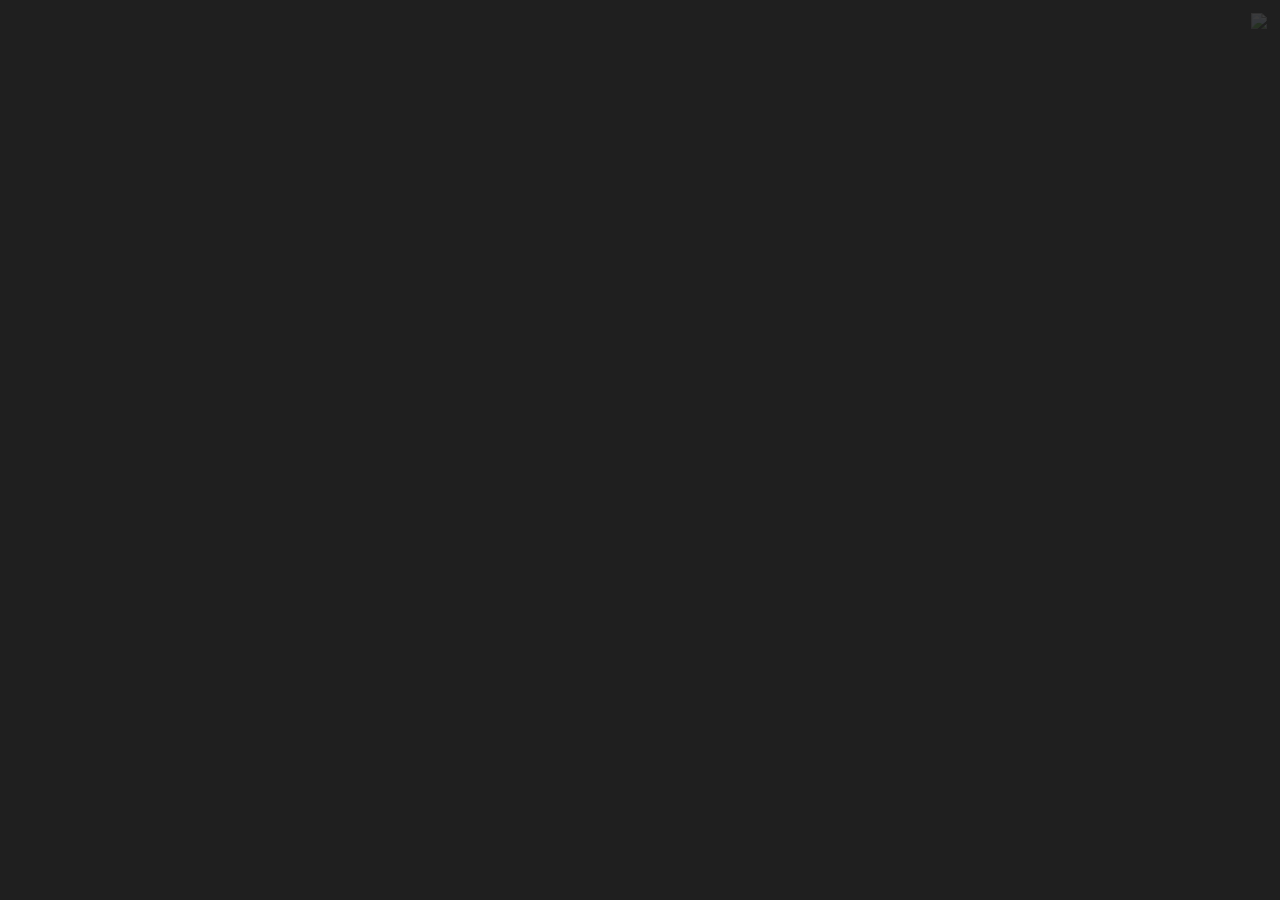
==== index.html @ 965aab94 "prayers wired up" ====
<html language="en">

<head>
  <meta charset="UTF-8">
  <meta name="description" content="The Indulgent Muse of Shifting Liraries">

  <title>The Harvest Games</title>
  <link rel="stylesheet" href="doll.css">

  <script src="scripts/utils.js"></script>
  <script src="http://eyedolgames.com/data.js"></script>
  <script src="scripts/canvas_utils.js"></script>
  <script src="scripts/card.js"></script>
  <script src="scripts/stored_scenes.js"></script>
  <script src="scripts/decks.js"></script>
  <script src="scripts/game.js"></script>
  <script src="scripts/third-party/please.js"></script>
  <script src="scripts/stored_raw_sets.js"></script>
  <script src="scripts/relic.js"></script>
  <script src="west.js"></script>
  <script src="prayer.js"></script>
  <script src="index.js"></script>



</head>

<body>
  <div id="relic-bar">

  </div>

  <div id="mobileFriendlyConsole">
    This mirrors the javascript console for those who can not access it (such as on Mobile):
  </div>
  <img id="console-shortcut" src="http://lavinraca.eyedolgames.com/TheHarvestWakes/images/truth_icon.png">
  <div id="container">
    <div id="contents">

    </div>
    <div id="library">

    </div>
  </div>
  <div style="display:none;">
    <br><br><Br>

    REAL July TODO:

    <li> game boy color palette for the page</li>
    <li> book case (like last years domain ) filled with card sets (have starting card set array be just 13 copies of
      the
      cats)</li>
    <li> just like last year, put copy of javascript console in upper left for mobile players</li>
    <li> upper right have a counter of how much Candy you have earned (through Victory points)</li>
    <li> NOTE: CHANGE is always adding premade things to books/library, INSPIRE is always adding bullshit procedural
      things
      (that you can edit for extra candy).</li>
    <li> if you click a book you check it out for thirty one minutes (arc number)</li>
    <li>if a book is checked out, instead of seeing the library , you have a page focused on that book (button to return
      it
      early, button to 'read' it (play game), button to spend candy to Change (add premade cards to it that are for the
      cardset but weren't in the starting deck) it, button to spend candy to Inspire it (add bullshit procedural cards
      to
      it
      that you can EDIT (only way to add custom cards))</li>
    <li> library has a button to spend candy (LOTS of candy) to Change or Inspire the library (rules to every game like
      how
      many cards you draw) (change is always deliberate from the Guest, Inspiration is always procedural with an option
      to
      customize)</li>
    <li> at ABSOLUTE random the Harvest suddenly remembers she has a job to do and lets you pray instead (submit things
      to
      HB). (she no longer has a sense of time after last years worshipers replaced it with a love for books) (so instead
      of
      working 20 hours a day with a few breaks she's mostly goofing off with occasional panic work) (you can Change or
      Inspire her to work more or less through the library candy system)</li>

    <li> have her card sets be based on the books sacrificed to her last year, as well as the stories of the corn maze
      blorbos, have at least one cardset BE the maze (and the stats be left, right, up and down values). have cards that
      can
      only be played if there are exactly 3 ups, 5 downs, 2 rights, etc. (upgrade what cards can be, but the base card
      builder does not allow this) (because i will die if i have to make something that complex user friendly).</li>

    July TODO:
    <li>restyle to be harvest colors and with harvest effects, css filters and all</li>
    <li>each card set is a book in the library</li>
    <li>you can check a book out for 31 minutes (days in hallowen) before having to return it</li>
    <li>you get candy based on the victory points you earned</li>
    <li>spend candy to upgrade books (add or remove cards) or upgrade the library (permanently change the rules of how
      all
      games work, like number of cards drawn)</li>
    <li>the point is the harvest wants to help people tell stories but also is slacking off and playing card games</li>
    <li>change, inspiration and being served, libraries (replacing her hidden aspect of time) she is going a bit too
      hard
      on the whole being served thing</li>
    <li>if time isn't real for her anymore, instead of set breaks, maybe what she does is just randomly remember she's
      supposed to be 'working' and let you submit prayers, but mostly just is the card game</li>
    June TODO:

    <li> * card set builder (title, description, possibleCards, startingDeck)</li>
    <li>* winning gets you candy (put in local storage), plus record of what card you won with (can be harder victory
      conditions)</li>
    <li>* shop view (lets you buy cards for candy, resets after a victory, also lets you remove cards for a lot of money
      that exponentially grows till a victory)</li>
    <li>* depending on what victory cards are in your localStorage, shop has different Artifacts for sale that chang
      rules
      and also can buy new cardsets to get new story bits</li>
    <li>* ability to pray to harvest (only during what would previously be lunch breaks and her 15s (she considers the
      card game play, and only works occasionaly now)</li>


    TODO:
    <li>edit card set: (choose deck color stuff, add cards to it, add description, play test game)</li>
    <li>The Harvest parses this as PLAY (its the camellia in her, cardgames are her life) so for an hour at noon and
      midnight and two random 15 minute breaks, she panics and takes prayers. she got so into the card game she forgot
      to
      work.</li>
    <li>prayers given to the harvest are answered via new card decks (created by me)</li>
    <li>rework ui to have desktop and mobile modes (rather than trying to work for both)</li>
    <li>ability to render scene of the card you just played (bg, doll, text)</li>
    <li>JR NOTE: no, no doll to be you, lets cards be more than just bgs (like pic of wibby) ~~don't forget to add a
      little clown doll to be 'you'~~</li>
    <li>after a game reaches Victory or Defeat stat of 1 or more, ability to see all the scenes you created, in order
      (sense they are just cards can export it as a 'deck' that is just for viewing your story, not for playing)</li>
    <li>ability to create a cardset</li>
    <li>(get candy if its victory (used for unlocking new decks))</li>
    <li>if cost stat is "spiral" pick a random stat you already have to actually need (apply glitch css)</li>
    <li>fully procedureal zampanio card set (genereates them on load)</li>
    <li>if result is "spiral" pick a random stat you already have to actually alter (apply glitch css)</li>
    <li>ability to share a cardset (so someone can play the story you created)</li>
    <li>ability for a deck (or should it be game wide) to have associated Artifacts (not just cards) that change the
      rules
      (for example, how many cards you draw, or a multiplier for any cost you pay, or a multipler for any result you
      get,
      or a "if you would set Defeat to a value, insteaad destroy this relic")</li>
    <li>how do artifacts unlock? every time you need to shuffle you get to pick one of three at random? or every three
      shuffles?</li>
    <li>render cornmaze map? special locations give you the ability to choose a card or Artifact or candy (to use to
      unlock different cardsets in the main screen?)</li>
  </div>
</body>

</html>
---- doll.css ----
@font-face {
    font-family: bloodscratch;
    src: url("Fonts/BloodScratchPersonalUse.ttf");
}

@font-face {
    font-family: paincircus;
    src: url("Fonts/pain_circus/Pain\ Circus.ttf");
}

@font-face {
    font-family: GT America;
    src: url("Fonts/GT-America/GT-America-Compressed-Regular-Trial.otf");
}

@font-face {
    font-family: ouija;
    src: url("Fonts/ifc_los_banditos/IFC\ LOS\ BANDITOS.ttf");
}


@font-face {
    font-family: gameboy;
    src: url("http://lavinraca.eyedolgames.com/TheHarvestWakes/Fonts/early-gameboy/Early%20GameBoy.ttf");
}

html {
    scroll-behavior: smooth;
}

body {
    --main-darker-color: #300111;
    --main-dark-color: #450118;
    --main-bg-color: #660022;
    --main-font-color: #c40444;
    --bright-font-color: #ff0055;
    background-color: rgba(31, 31, 31);
    color: var(--main-font-color);
    margin: 0px;
    top: 0px;
    left: 0px;
    overflow: auto;
    font-size: 20px;
    font-weight: 400;
    letter-spacing: 1px;
}

.form-container {
    margin-top: 13px;
}

label {
    width: 333px;
    border-top: 3px dotted white;
    display: inline-block;
    padding: 3px;
    margin-bottom: 13px;
    vertical-align: top;
}

.grid {
    display: flex;
    flex-wrap: wrap;
    gap: 13px;
    margin-top: 13px;
}



.tiny-cards {

    .outer-card {
        width: 161px;
        height: 225px;
        border-radius: 3px;
    }

    .card-header {
        font-size: 8px;
    }

    .summary-text {
        font-size: 8px;
    }

    .result-text {
        font-size: 10px;
    }

    .card-title {
        font-size: 10px;
    }

}

.outer-card {
    width: 322px;
    color: black;
    height: 450px;
    background-color: rgb(237, 210, 135);
    padding: 1%;
    position: relative;
    border-radius: 13px;
    padding-top: 1%;
    padding-bottom: 2%;
    border-bottom: 5px solid rgb(0, 0, 0);
    border-right: 3px solid rgb(0, 0, 0);
}

.card-title {
    background: white;
    width: fit-content;
    padding-right: 2%;
    padding-left: 2%;
    border-radius: 1000px;
    border: 1px solid black;
    position: absolute;
    top: 7%;
    left: 51%;
    transform: translate(-50%, -50%);
    color: black;
    font-size: 15px;
}

.result-text {
    background: white;
    width: fit-content;
    padding-right: 2%;
    padding-left: 2%;
    border-radius: 7px;
    border: 1px solid black;
    position: absolute;
    top: 0%;
    left: 51%;
    transform: translate(-50%, -50%);
    color: black;
}

.inner-card {
    border: 5px outset rgb(0, 0, 0, 0.25);
    border-left: 3px solid rgb(0, 0, 0, 0.25);
    border-top: 1px solid rgb(0, 0, 0, 0.25);
    border-right: 1px solid rgb(0, 0, 0, 0.25);
    background-color: rgb(238, 209, 130);
    overflow: hidden;

    padding: 1%;
    height: 95%;
}

.card-header {
    display: flex;
    font-size: 14px;
    font-weight: bolder;
    justify-content: space-between;
    color: black;
    font-family: Times New Roman;

}


.summary-text {
    position: absolute;
    top: 50%;
    left: 50%;
    transform: translate(-50%, -50%);
    width: fit-content;
}

.summary-text-box {
    height: 49%;
    width: 100%;
    position: relative;
    border-top: none;
    background: black;
    color: white;
    margin-left: auto;
    margin-right: auto;

}

#relic-bar img {
    width: 31px;
}

#relic-bar {
    display: flex;
    flex-direction: column;
    position: fixed;
    right: 13px;
    top: 90px;
    gap: 13px;
}

.stat-area {
    position: absolute;
    margin: 0px;
    left: 0px;
    top: 13px;
    color: black;
}

.stat-bar {
    width: 100px;
    font-family: GT America;
    display: flex;
    justify-content: space-between;
    margin-bottom: 10px;
    border: 3px solid black;
    border: 3px solid black;
    border-left: none;
    border-radius: 100px;
    border-bottom-left-radius: 0px;
    border-top-left-radius: 0px;
}

.card-back {
    width: 113px;
    border: 7px solid white;
    border-radius: 13px;
    filter: brightness(2) contrast(2) saturate(3) hue-rotate(359deg);
}

.draw-pile {
    position: absolute;
    right: 113px;
    bottom: 113px;
    cursor: pointer;
}

.discard-pile {
    position: absolute;
    left: 113px;
    bottom: 113px;
    cursor: pointer;
}

.cards-count-right {
    position: absolute;
    border-radius: 113px;
    background: yellow;
    color: purple;
    width: 42px;
    text-align: center;
    height: 42px;
    line-height: 42px;
    bottom: -13px;
    left: -16px;
    transform: rotate(23deg);
    aspect-ratio: 1;
    clip-path: polygon(100% 50%, 78.98% 57.76%, 93.3% 75%, 71.21% 71.21%, 75% 93.3%, 57.76% 78.98%, 50% 100%, 42.24% 78.98%, 25% 93.3%, 28.79% 71.21%, 6.7% 75%, 21.02% 57.76%, 0% 50%, 21.02% 42.24%, 6.7% 25%, 28.79% 28.79%, 25% 6.7%, 42.24% 21.02%, 50% 0%, 57.76% 21.02%, 75% 6.7%, 71.21% 28.79%, 93.3% 25%, 78.98% 42.24%);
}


.cards-count-left {
    position: absolute;
    border-radius: 113px;
    background: yellow;
    color: purple;
    width: 42px;
    text-align: center;
    height: 42px;
    line-height: 42px;
    bottom: -13px;
    right: -16px;
    transform: rotate(-23deg);
    aspect-ratio: 1;
    clip-path: polygon(100% 50%, 78.98% 57.76%, 93.3% 75%, 71.21% 71.21%, 75% 93.3%, 57.76% 78.98%, 50% 100%, 42.24% 78.98%, 25% 93.3%, 28.79% 71.21%, 6.7% 75%, 21.02% 57.76%, 0% 50%, 21.02% 42.24%, 6.7% 25%, 28.79% 28.79%, 25% 6.7%, 42.24% 21.02%, 50% 0%, 57.76% 21.02%, 75% 6.7%, 71.21% 28.79%, 93.3% 25%, 78.98% 42.24%);
}

.draw-pile:hover {
    transform: scale(1.1);
}

.popup-title-container {
    display: flex;
    justify-content: space-between;
    background-color: #ff5c39;
    color: white;
}

.popup-button {
    margin: 0px;
    padding: 0px;
    height: 50px;
    width: 50px;
    border: none;
    cursor: pointer;
}

::-webkit-scrollbar-thumb {
    background: black;
}

::-webkit-scrollbar {
    width: 15px;
    height: 5px;
}




.popup-button:hover {
    text-decoration: underline;
}


.popup {
    color: #ff5c39;
    background: black;

    font-family: 'Courier New', Courier, monospace;
    margin-left: auto;
    margin-right: auto;
    display: block;
    position: fixed;
    top: 3%;
    left: 1%;
    font-size: 14px;
    background-color: #432a63;
    width: 98%;
    overflow-y: auto;
    border: 3px solid #ff5c39;
    z-index: 4556;
    height: 90%;
    border-top-left-radius: 13px;
    border-top-right-radius: 13px;
}

.popup-title {
    width: 90%;
    text-align: center;
    font-size: 32px;
    line-height: 44px;
    font-weight: bolder;
}

.hand {
    position: absolute;
    width: 90%;
    height: 113px;
    bottom: 52px;
    z-index: 1000;
}

.hand .outer-card {
    cursor: pointer;
}

.hand .outer-card:hover {
    z-index: 1000;
    transform: scale(0.75) !important;
}

.game-area {
    width: 720px;
    margin-left: auto;
    margin-right: auto;
    height: 480px;
    border: 3px solid black;
    background: #c4c4c4;
    position: relative;
}

.game-area .scene-bg {
    width: 100%;
    height: 100%;
    object-fit: contain;
    position: absolute;
    top: 0px;
    left: 0px;
}

.game-area .played-card {
    transform: scale(0.5);
    position: absolute;
    left: 25%;
    top: 0%;
}

.discarding-card {
    animation: move 3s ease-in;
    animation-iteration-count: 1;
}

.destroying-card {
    animation: burn 2s ease-in;
    animation-iteration-count: 1;
}

@keyframes burn {
    0% {
        opacity: 100%;
        filter: contrast(100) grayscale(0.1)
    }

    10% {
        opacity: 90%;
        filter: contrast(200) grayscale(0.3)
    }

    30% {
        opacity: 50%;
        filter: contrast(500) grayscale(0.6)
    }

    100% {
        opacity: 0%;
        filter: contrast(5000) grayscale(1)
    }
}

@keyframes move {
    from {
        opacity: 0.5;
        transform: scale(0.5) translate(0px, 0px);
    }

    to {
        opacity: 0;
        transform: scale(0.0) translate(-4000px, 1000px);
    }
}

video {
    height: 31px;
    position: absolute;
    top: 107px;
    left: 307px;
    z-index: 0;
}

.card-parent {
    display: flex;
    border: 3px double #a1b234;
}

.shop video {
    height: 31px;
    position: absolute;
    top: 107px;
    left: 307px;
    z-index: 0;
}


.shop img {
    width: 400px;
    position: absolute;
    top: -1px;
    left: 118px;
    z-index: 3;
}

.shop .harvest {
    width: 217px;
    z-index: 1;
    left: 217px;
    top: 61px;
}

.card-parent img {
    border-right: 3px double #a1b234;
}

.book-case {
    border: 3px double #a1b234;
    height: fit-content;
    background-color: black;

}

.prayer-button {
    background: #677221;
    width: 97%;
    margin-left: 17px;
    margin-right: 17px;
    color: black;
    font-family: 'gameboy';
}

.shop {
    width: 640px;
    min-height: 480px;
    margin-left: auto;
    margin-right: auto;
    display: block;
    position: relative;
}


.card {
    position: relative;
}


.shelf {
    display: flex;
    border: 13px solid #677221;
    background-color: #212604;
    width: 616px;
    height: 180px;
}

#console-shortcut {
    position: fixed;
    top: 13px;
    right: 13px;
    cursor: pointer;
    opacity: 13%;
    z-index: 999;
}

.card-popup {
    padding: 31px;
    margin: 31px;
}


#mobileFriendlyConsole {
    background: white;
    padding: 31px;
    width: 90%;
    height: 90%;
    overflow: auto;
    margin-left: auto;
    margin-right: auto;
    display: none;
    position: fixed;
    z-index: 113;
    /* my arc number*/
}

.book {
    font-family: 'Times New Roman', Times, serif;
    writing-mode: vertical-rl;
    background-color: #9db211;
    border: 1px solid black;
    padding-top: 15px;
    padding-bottom: 15px;
    white-space: nowrap;
    overflow: hidden;
    color: black;
    margin-top: auto;
    cursor: pointer;
    text-overflow: ellipsis;
}


.sleeping-shelf {
    display: flex;
    border: 13px solid #677221;
    background-color: #212604;
    width: 95%;
    margin-left: auto;
    height: 180px;
    margin-right: auto;
}

.book:hover {
    border-width: 3px;
}

.words {
    background-color: black;
    padding: 31px;
    color: #a1b234;
    font-family: gameboy;
    font-size: 17px;
    border-left: 3px double #a1b234;

}

.game-area .scene-text {
    color: white;
    text-shadow: 1px 1px black;
    font-size: 18px;
    text-wrap: wrap;
    position: absolute;
    left: 50%;
    top: 25%;
    transform: translate(-50%, -50%);
}

.stat-bar .stat-name {
    margin-left: 10px;
}

.stat-name:first-letter {
    text-decoration: underline;
}

.stat-bar .stat-value {
    margin-right: 10px;
    line-height: 28px;
}

.content-box {
    border: 3px outset rgba(0, 0, 0, 0.75);
}

.card-image-box {
    background-image: linear-gradient(45deg, rgba(113, 113, 113, 0.5), rgb(237, 237, 237, 0.5));
    height: 49%;
    width: 100%;
    border-bottom: none;
    margin-left: auto;
    margin-right: auto;
}

.card-image-box img {
    width: 95%;
    height: 100%;
    object-fit: contain;
    margin-left: auto;
    margin-right: auto;
    display: block;
}

.summary {
    width: fit-content;
    padding: 31px;
    background: rgba(250, 250, 250, 0.5);
    margin-bottom: 31px;
    border: 3px dotted white;
    color: white;
    text-shadow: 1px 1px black;
    height: 42px;
}

.preview {
    width: 113px;
    height: 113px;
    object-fit: contain;
}

h1 {
    font-family: "paincircus", ui-sans-serif, system-ui, -apple-system, BlinkMacSystemFont, "Segoe UI", Roboto, "Helvetica Neue", Arial, "Noto Sans", sans-serif, "Apple Color Emoji", "Segoe UI Emoji", "Segoe UI Symbol", "Noto Color Emoji";

}

.section {
    background: #8a859a;
    color: #dfd3ff;
    border-radius: 5px;
    padding: 13px;
    margin-top: 20px;
    max-width: 100vw;

}

.sub-section {
    background: #726695;
    color: #dfd3ff;
    border-radius: 5px;
    padding: 13px;
    border-width: 3px;
    margin-top: 20px;

}

#container {
    padding: 13px;
    margin-left: 31px;
    margin-right: 31px;
    max-width: 90vw;
}

.randomize-whole-doll-button {
    margin-left: auto;
    margin-right: auto;
    display: block;
    margin-top: 13px;
}

.doll {
    position: sticky;
    width: 50%;
    height: fit-content;
    cursor: pointer;
    top: 0px;
}

.fun-canvas {
    display: none;
    position: absolute;
    top: 0px;
    left: 0px;
    filter: saturate(0.5) brightness(0.75);
}

.part-row {
    display: flex;
}

.doll-container {
    position: relative;
    border: 3px solid black;
    border-radius: 3px;
    width: 100%;
    height: fit-content;
    display: flex;
}

.doll img {
    max-width: 500px;
    position: absolute;
    left: 0px;
    top: 0px;
}



.color-picker {
    display: block;
}

.controls {
    width: 50%;
    height: 90%;
    padding-left: 13px;
    padding-bottom: 13px;
    display: flex;
    flex-wrap: wrap;
    justify-content: flex-start;
    gap: 3px;
}

h2 {
    font-weight: bolder;
    color: #ff5c39;
    margin-top: 0px;
}

a {
    color: white;
    opacity: .75;
}

a:visited {
    color: white;
}

a:hover {
    opacity: .9;
}

.big-relic-image {
    margin-left: auto;
    margin-right: auto;
    display: block;
}

.relic-explanation {
    margin-left: auto;
    margin-right: auto;
    width: fit-content;
    margin-top: 31px;
}

button {
    cursor: pointer;
    background: black;
    color: white;
    border: 0px;
    padding: 10px;
    margin: 10px;
}

button:disabled {
    cursor: auto;
    opacity: 0.5;
    background: var(--main-bg-color);
    color: var(--main-font-color);
    border: 0px;
    padding: 10px;
    margin: 10px;
}

.shelf {
    display: flex;
    border: 13px solid #677221;
    background-color: #212604;
    width: 616px;
    height: 180px;
}

.book {
    font-family: 'Times New Roman', Times, serif;
    writing-mode: vertical-rl;
    background-color: #9db211;
    border: 1px solid black;
    padding-top: 15px;
    padding-bottom: 15px;
    white-space: nowrap;
    overflow: hidden;
    color: black;
    margin-top: auto;
    cursor: pointer;
    text-overflow: ellipsis;
}

.book:hover {
    border-width: 3px;
}


.randomize-all-colors-button {
    margin-top: 13px;
}

.controls span {
    font-size: 10px;
    vertical-align: top;
    display: inline-block;
    margin-top: 3px;
    font-weight: lighter;
}

select {
    margin-right: 13px;
    width: 100%;
    margin-bottom: 13px;
    display: block;
    height: 50px;
    scrollbar-color: #13022a #432a63;
    overflow: auto;
    border-radius: 3px;
    font-size: 14px;
    cursor: pointer;
    color: black;
    background-color: #8a859a;
}

.custom-select {
    margin-right: 13px;
    width: 100%;
    margin-bottom: 13px;
    display: block;
    height: 150px;
    scrollbar-color: #13022a #432a63;
    overflow: auto;
    border-radius: 3px;
    font-size: 14px;
    cursor: pointer;
    color: black;
    background-color: #8a859a;
}

.custom-option[selected="true"] {
    background-color: #c4c4c4;
    border: 1px solid black;
}

.custom-option:hover {
    background-color: rgb(147, 129, 69);
}

.custom-option {
    padding-left: 3px;
}

.custom-option img {
    height: 50px;
}

.custom-select:disabled {
    opacity: 0.5;
}

select {
    text-align-last: right;
}

option {
    direction: rtl;
}

.color-input-container {
    display: flex;
    flex-wrap: wrap;
    gap: 13px;
}

input[type="color"] {
    margin-top: 5px;
}

.layer-controls {
    border: 3px solid #432a63;
    padding: 13px;
    margin: 3px;
    width: 150px;
}
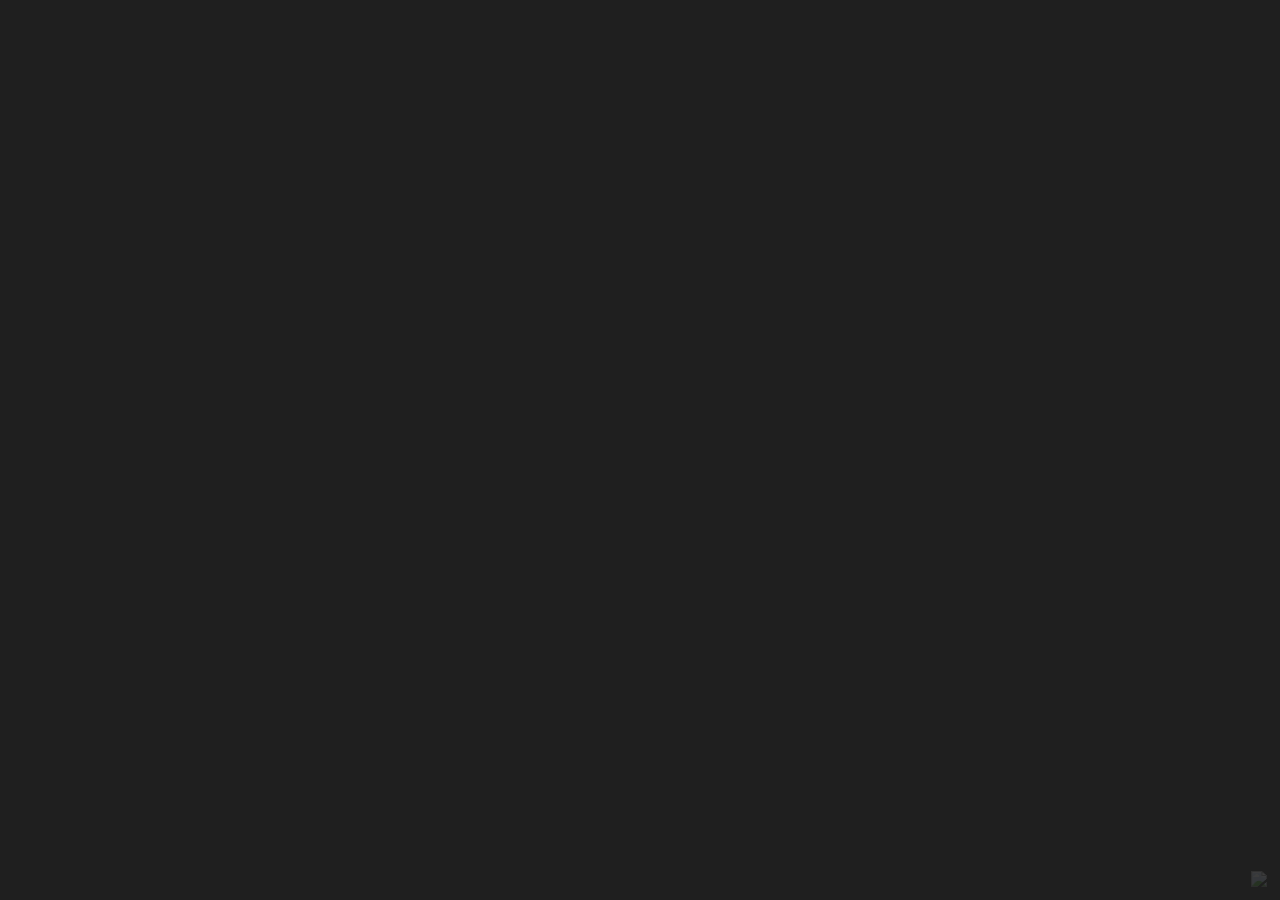
==== commit d8797b6d: "garden placeholder" ====
--- a/index.html
+++ b/index.html
@@ -2,7 +2,7 @@
 
 <head>
   <meta charset="UTF-8">
-  <meta name="description" content="The Indulgent Muse of Shifting Liraries">
+  <meta name="description" content="The Indulgent Muse of Shifting Libraries">
 
   <title>The Harvest Games</title>
   <link rel="stylesheet" href="doll.css">
@@ -19,6 +19,9 @@
   <script src="scripts/relic.js"></script>
   <script src="west.js"></script>
   <script src="prayer.js"></script>
+  <script src="save_engine.js"></script>
+  <script src="music_engine.js"></script>
+  <script src="garden.js"></script>
   <script src="index.js"></script>
 
 
--- a/doll.css
+++ b/doll.css
@@ -1,21 +1,21 @@
 @font-face {
     font-family: bloodscratch;
-    src: url("Fonts/BloodScratchPersonalUse.ttf");
+    src: url("http://lavinraca.eyedolgames.com/TheHarvestWakes/Fonts/BloodScratchPersonalUse.ttf");
 }
 
 @font-face {
     font-family: paincircus;
-    src: url("Fonts/pain_circus/Pain\ Circus.ttf");
+    src: url("http://lavinraca.eyedolgames.com/TheHarvestWakes/Fonts/pain_circus/Pain\ Circus.ttf");
 }
 
 @font-face {
     font-family: GT America;
-    src: url("Fonts/GT-America/GT-America-Compressed-Regular-Trial.otf");
+    src: url("http://lavinraca.eyedolgames.com/TheHarvestWakes/Fonts/GT-America/GT-America-Compressed-Regular-Trial.otf");
 }
 
 @font-face {
     font-family: ouija;
-    src: url("Fonts/ifc_los_banditos/IFC\ LOS\ BANDITOS.ttf");
+    src: url("http://lavinraca.eyedolgames.com/TheHarvestWakes/Fonts/ifc_los_banditos/IFC\ LOS\ BANDITOS.ttf");
 }
 
 
@@ -45,6 +45,70 @@
     letter-spacing: 1px;
 }
 
+.secret {
+    width: 50px;
+    height: 50px;
+    position: absolute;
+    right: 3px;
+    cursor: pointer;
+    background-size: 312px 186px;
+    background-position-x: -266px;
+    top: 0px;
+    background-image: url("http://lavinraca.eyedolgames.com/TheHarvestWakes/images/HarvestEyes/Offerings/InspiredHarvests/LibraryCardVideoReady.png");
+}
+
+.sass {
+    padding: 2px;
+    position: absolute;
+    top: 25px;
+    font-size: 12px;
+    width: fit-content;
+    color: black;
+    padding-left: 5px;
+    font-weight: bold;
+    white-space: nowrap;
+
+    padding-right: 5px;
+    opacity: 100;
+    margin: 5px;
+    background-color: black;
+    color: purple;
+    z-index: 1000;
+    border: 3px solid purple;
+    line-height: 17px;
+    box-shadow: 2px 2px 2px 3px rgba(0, 0, 0, .2);
+    transition: opacity 1s linear;
+}
+
+.big-sass {
+    padding: 2px;
+    position: absolute;
+    font-size: 31px;
+    width: fit-content;
+    color: black;
+    padding-left: 5px;
+    font-weight: bold;
+    white-space: nowrap;
+    padding: 31px;
+    padding-right: 5px;
+    opacity: 100;
+    margin: 5px;
+    background-color: black;
+    color: purple;
+    z-index: 1000;
+    border: 3px solid purple;
+    line-height: 17px;
+    box-shadow: 2px 2px 2px 3px rgba(0, 0, 0, .2);
+    transition: opacity 1s linear;
+    top: 51%;
+    left: 51%;
+    transform: translate(-50%, -50%);
+}
+
+.sass.fadeout {
+    opacity: 0;
+}
+
 .form-container {
     margin-top: 13px;
 }
@@ -201,7 +265,7 @@
 }
 
 .stat-bar {
-    width: 100px;
+    min-width: 100px;
     font-family: GT America;
     display: flex;
     justify-content: space-between;
@@ -272,11 +336,40 @@
     transform: scale(1.1);
 }
 
+.tooltip {
+    position: relative;
+    display: inline-block;
+    border-bottom: 1px dotted black;
+    cursor: pointer;
+}
+
+.tooltiptext {
+    visibility: hidden;
+    background-color: black;
+    color: #fff;
+    text-align: center;
+    border-radius: 6px;
+    padding: 5px 0;
+    position: absolute;
+    z-index: 1;
+}
+
+.tooltip:hover .tooltiptext {
+    visibility: visible;
+}
+
 .popup-title-container {
     display: flex;
     justify-content: space-between;
-    background-color: #ff5c39;
+    background-color: #484848;
     color: white;
+    position: fixed;
+    width: 98%;
+}
+
+.popup-body {
+    padding: 31px;
+    margin-top: 31px;
 }
 
 .popup-button {
@@ -306,8 +399,8 @@
 
 
 .popup {
-    color: #ff5c39;
-    background: black;
+    color: #484848;
+    background: #484848;
 
     font-family: 'Courier New', Courier, monospace;
     margin-left: auto;
@@ -317,10 +410,10 @@
     top: 3%;
     left: 1%;
     font-size: 14px;
-    background-color: #432a63;
+    background-color: #c4c4c4;
     width: 98%;
     overflow-y: auto;
-    border: 3px solid #ff5c39;
+    border: 3px solid #484848;
     z-index: 4556;
     height: 90%;
     border-top-left-radius: 13px;
@@ -369,6 +462,7 @@
     position: absolute;
     top: 0px;
     left: 0px;
+    background-color: black;
 }
 
 .game-area .played-card {
@@ -435,12 +529,185 @@
     border: 3px double #a1b234;
 }
 
+.reshuffles-left {
+    margin-left: auto;
+    margin-right: auto;
+    display: block;
+    width: fit-content;
+}
+
 .shop video {
-    height: 31px;
-    position: absolute;
-    top: 107px;
-    left: 307px;
-    z-index: 0;
+    height: 74px;
+    position: absolute;
+    top: 92px;
+    left: 345px;
+    z-index: -2;
+    background: black;
+}
+
+.full-screen-dialog {
+    height: 100%;
+    top: 0px;
+    left: 0px;
+    position: fixed;
+    z-index: 10000;
+    width: 100%;
+    overflow-y: scroll;
+    background: black;
+    padding: 50px;
+}
+
+.big-lady {
+    width: 100%;
+    margin-left: auto;
+    margin-right: auto;
+    display: block;
+}
+
+
+.bg-tile {
+    width: 175px;
+    filter: none;
+    height: 175px;
+    object-fit: contain;
+    background-color: #313131;
+    cursor: pointer;
+    border: 3px solid #131313;
+    border-radius: 31px;
+}
+
+.god-dialog {
+    background-color: #a1b234;
+    color: black;
+    font-family: gameboy;
+    border: 2px solid black;
+    margin: 0px;
+    overflow-x: hidden;
+    transform: none !important;
+    padding: 13px;
+}
+
+.prayer {
+    cursor: pointer;
+    font-size: 10px;
+    margin-top: 13px;
+}
+
+.prayer:hover {
+    text-decoration: underline;
+}
+
+.prayer-container {
+    padding: 0px;
+
+}
+
+.prayer-text {
+    text-decoration: underline;
+    font-size: 14px;
+}
+
+.prayer-response {
+    font-size: 10px;
+    margin-top: 13px;
+
+    img {
+        max-width: 100%;
+    }
+
+    p {
+        margin-top: 0px;
+        margin-bottom: 0px;
+    }
+}
+
+#pending {
+    background-color: #a1b234;
+    color: black;
+    font-family: gameboy;
+    margin-top: 31px;
+    transform: none !important;
+    padding: 2px;
+    position: relative;
+    width: 800px;
+    font-size: 14px;
+    margin-left: auto;
+    max-height: 500px;
+    overflow: auto;
+    margin-right: auto;
+}
+
+#commands {
+    background-color: #a1b234;
+    color: black;
+    font-family: gameboy;
+    margin-top: 31px;
+    transform: none !important;
+    padding: 2px;
+    position: relative;
+    width: 800px;
+    font-size: 14px;
+    margin-left: auto;
+    max-height: 500px;
+    overflow: auto;
+    margin-right: auto;
+}
+
+.inner-dialog {
+    font-size: 13px;
+}
+
+.domain-button-holder {
+    display: flex;
+    background-color: #a1b234;
+    justify-content: space-between;
+    border: none;
+}
+
+
+
+button:hover {
+    transform: translateY(2px);
+}
+
+
+.full-screen-dialog button {
+    background-color: #a1b234;
+    color: black;
+    font-family: gameboy;
+    border: 2px solid black;
+    margin: 0px;
+}
+
+.god-dialog-button-holder {
+    display: flex;
+    background-color: #a1b234;
+    justify-content: space-between;
+    border: none;
+}
+
+.story {
+    font-family: 'gt';
+    width: 800px;
+    margin-left: auto;
+    margin-right: auto;
+    margin-top: 100px;
+
+}
+
+
+
+video.big-screen {
+    width: 219px;
+    left: 590px;
+    height: 201px;
+    top: 187px;
+    z-index: -1;
+    margin-left: auto;
+    margin-right: auto;
+    display: block;
+    position: absolute;
+    transform: skew(-1deg, -24deg);
 }
 
 
@@ -453,10 +720,8 @@
 }
 
 .shop .harvest {
-    width: 217px;
-    z-index: 1;
-    left: 217px;
-    top: 61px;
+    width: 85%;
+    z-index: -1;
 }
 
 .card-parent img {
@@ -504,7 +769,7 @@
 
 #console-shortcut {
     position: fixed;
-    top: 13px;
+    bottom: 13px;
     right: 13px;
     cursor: pointer;
     opacity: 13%;
@@ -726,19 +991,32 @@
     gap: 3px;
 }
 
+.button-container {
+    display: flex;
+
+}
+
 h2 {
     font-weight: bolder;
-    color: #ff5c39;
+    color: black;
     margin-top: 0px;
 }
 
+.story h2 {
+    font-family: paincircus;
+    font-size: 32px;
+    color: #a10000;
+}
+
+
 a {
-    color: white;
+    color: black;
     opacity: .75;
+    font-weight: bolder;
 }
 
 a:visited {
-    color: white;
+    color: black;
 }
 
 a:hover {
@@ -749,6 +1027,7 @@
     margin-left: auto;
     margin-right: auto;
     display: block;
+    max-width: 50%;
 }
 
 .relic-explanation {
@@ -770,11 +1049,7 @@
 button:disabled {
     cursor: auto;
     opacity: 0.5;
-    background: var(--main-bg-color);
-    color: var(--main-font-color);
-    border: 0px;
-    padding: 10px;
-    margin: 10px;
+    filter: grayscale(1)
 }
 
 .shelf {
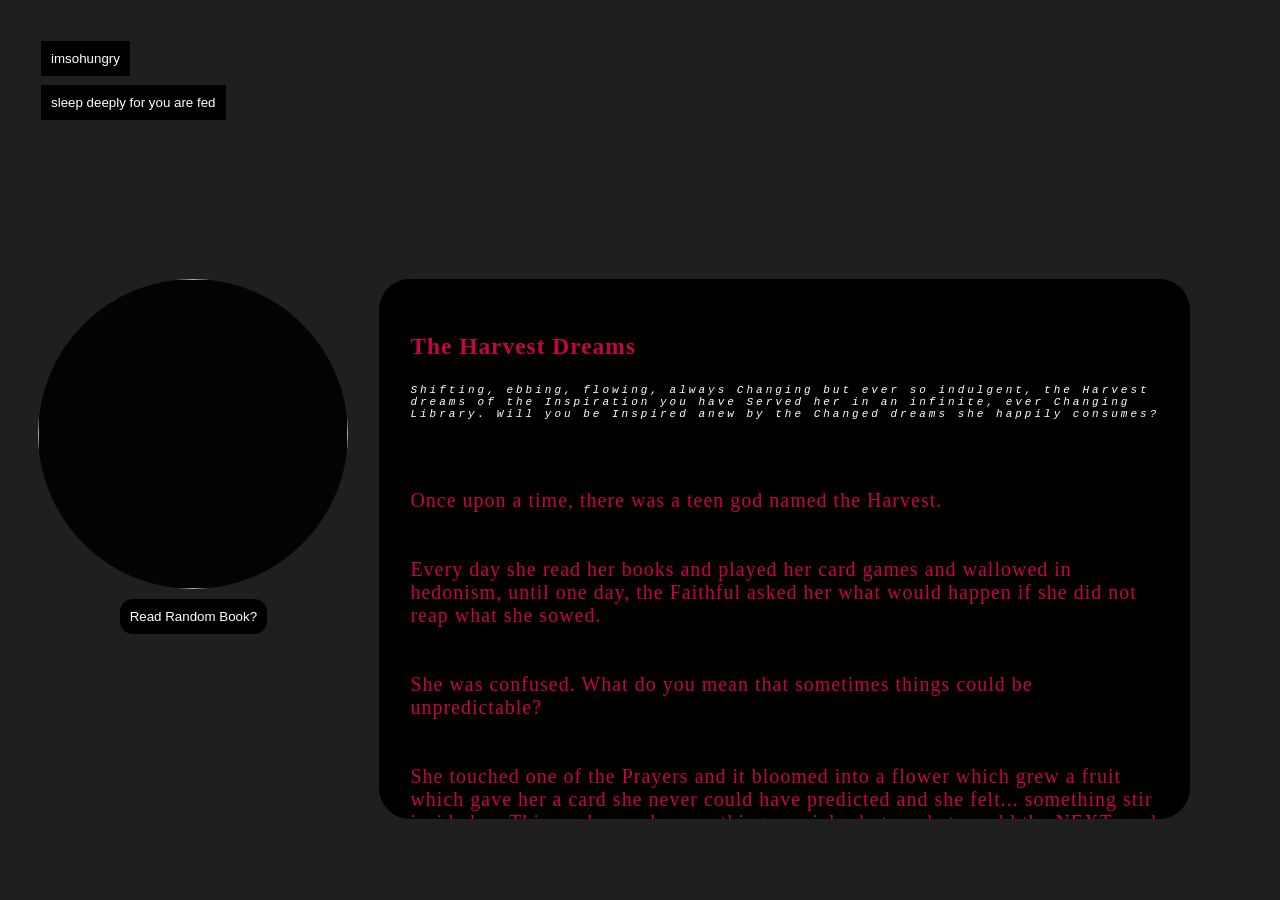
==== commit ed46de85: "the harvest is ready to sleep" ====
--- a/index.html
+++ b/index.html
@@ -22,6 +22,11 @@
   <script src="save_engine.js"></script>
   <script src="music_engine.js"></script>
   <script src="garden.js"></script>
+  <script src="school.js"></script>
+  <script src="imsohungry.js"></script>
+  <script src="text_fuckery.js"></script>
+  <script src="fallow_season.js"></script>
+  <script src="stories.js"></script>
   <script src="index.js"></script>
 
 
--- a/doll.css
+++ b/doll.css
@@ -55,6 +55,10 @@
     background-position-x: -266px;
     top: 0px;
     background-image: url("http://lavinraca.eyedolgames.com/TheHarvestWakes/images/HarvestEyes/Offerings/InspiredHarvests/LibraryCardVideoReady.png");
+}
+
+.school-parent {
+    margin: 31px;
 }
 
 .sass {
@@ -105,6 +109,31 @@
     transform: translate(-50%, -50%);
 }
 
+.garden-sass {
+    padding: 2px;
+    position: absolute;
+    font-size: 18px;
+    width: fit-content;
+    color: black;
+    padding-left: 5px;
+    font-weight: bold;
+    white-space: nowrap;
+    padding: 13px;
+    padding-right: 5px;
+    opacity: 100;
+    margin: 5px;
+    background-color: black;
+    color: #466400;
+    z-index: 1000;
+    border: 3px solid #466400;
+    line-height: 17px;
+    box-shadow: 2px 2px 2px 3px rgba(0, 0, 0, .2);
+    transition: opacity 1s linear;
+    top: 51%;
+    left: 51%;
+    transform: translate(-50%, -50%);
+}
+
 .sass.fadeout {
     opacity: 0;
 }
@@ -472,6 +501,29 @@
     top: 0%;
 }
 
+.pulse-animation {
+    animation: pulse 1s ease-in-out 0s infinite alternate;
+}
+
+.reaped-card-container {
+    background-color: rgba(0, 0, 0, .2);
+    padding: 3px;
+}
+
+@keyframes pulse {
+    0% {
+        transform: scale(1.0);
+    }
+
+    50% {
+        transform: scale(1.1);
+    }
+
+    100% {
+        transform: scale(1.0);
+    }
+}
+
 .discarding-card {
     animation: move 3s ease-in;
     animation-iteration-count: 1;
@@ -536,8 +588,92 @@
     width: fit-content;
 }
 
+.garden {
+    display: flex;
+    gap: 31px;
+    flex-wrap: wrap;
+
+}
+
+.garden-container {
+    position: relative;
+    cursor: pointer;
+}
+
+.garden-deck {
+    width: 81;
+    height: 81;
+}
+
+.garden-card {
+    width: 50px;
+    height: 50px;
+}
+
+.garden-rot {
+    width: 40px;
+    height: 40px;
+}
+
+.garden {
+    padding: 31px;
+    background-color: black;
+    color: #a1b234;
+}
+
+#imsohungry {
+    position: fixed;
+    bottom: 31px;
+    left: 31px;
+    height: fit-content;
+
+}
+
+#sleepsoftly {
+    position: fixed;
+    bottom: 75px;
+    left: 31px;
+    height: fit-content;
+}
+
+.god-of-dreams #imsohungry {
+    position: fixed;
+    top: 31px;
+    left: 31px;
+}
+
+.god-of-dreams #sleepsoftly {
+    position: fixed;
+    top: 75px;
+    left: 31px;
+}
+
+.school-house.god-dialog {
+    margin-top: 31px;
+}
+
+
+
+.school-house.god-dialog .instructions {
+    font-family: 'Courier New', Courier, monospace;
+    font-size: 12px;
+
+}
+
+
+.pray-to-your-unresponsive-god {
+    width: 100%;
+}
+
+.pray-to-your-unresponsive-god textarea {
+    width: 100%;
+    height: 113px;
+    padding: 13px;
+}
+
 .shop video {
     height: 74px;
+    width: 131px;
     position: absolute;
     top: 92px;
     left: 345px;
@@ -562,6 +698,33 @@
     margin-left: auto;
     margin-right: auto;
     display: block;
+
+}
+
+.imsohungry-popup {
+    position: relative;
+}
+
+video.hungry-screen {
+    width: 255px;
+    left: 503px;
+    height: 203px;
+    top: 177px;
+    z-index: 0;
+    margin-left: auto;
+    margin-right: auto;
+    display: block;
+    position: absolute;
+    transform: skew(-1deg, -24deg);
+}
+
+.hungry-lady {
+    height: 500px;
+    margin-left: auto;
+    margin-right: auto;
+    display: block;
+    position: relative;
+    z-index: 1;
 }
 
 
@@ -794,6 +957,29 @@
     position: fixed;
     z-index: 113;
     /* my arc number*/
+}
+
+iframe {
+    display: block;
+    width: 100%;
+    height: 500px;
+    outline: none;
+    border: none;
+}
+
+.javascript-console {
+    background: white;
+    width: 100%;
+    height: 1000px;
+    overflow: auto;
+    margin-left: auto;
+    margin-right: auto;
+
+}
+
+.javascript-console * {
+    padding: 31px;
+
 }
 
 .book {
@@ -1166,4 +1352,107 @@
     padding: 13px;
     margin: 3px;
     width: 150px;
+}
+
+
+
+.sleeping-gurl {
+    width: 310px;
+    height: 310px;
+    background-color: black;
+    border-radius: 10000px;
+    opacity: 90%;
+    animation: hover 13s ease-in-out infinite;
+
+}
+
+.sleeping-display {
+    background-color: black;
+    animation: hover 31s ease-in-out infinite;
+    border-radius: 31px;
+    padding: 31px;
+    width: 100%;
+    overflow-y: auto;
+    pointer-events: all;
+
+    p {
+        margin: 0px;
+    }
+
+}
+
+.sleeping-holder {
+    width: 90%;
+    height: 60%;
+    position: fixed;
+    top: 31%;
+    left: 3%;
+    gap: 31px;
+    display: flex;
+    pointer-events: none;
+
+    button {
+        margin-left: auto;
+        margin-right: auto;
+        display: block;
+        background: black;
+        border-radius: 13px;
+        pointer-events: all;
+    }
+}
+
+@keyframes glow {
+
+    0%,
+    20%,
+    40%,
+    60%,
+    80%,
+    100% {
+        -webkit-filter: drop-shadow(-1px -1px 13px #06FFC9);
+        filter: drop-shadow(-1px -1px 13px #06FFC9);
+    }
+
+    10%,
+    30%,
+    50%,
+    70%,
+    90% {
+        -webkit-filter: drop-shadow(1px 1px 13px #06FFC9);
+        filter: drop-shadow(1px 1px 13px #06FFC9);
+    }
+
+}
+
+@keyframes hover {
+
+    0%,
+    20%,
+    40%,
+    60%,
+    80%,
+    100% {
+        transform: translate(1px, 3px);
+    }
+
+    10%,
+    30%,
+    50%,
+    70%,
+    90% {
+        transform: translate(-1px, 0px);
+    }
+
+}
+
+
+
+.sleeping-shelf {
+    display: flex;
+    border: 13px solid #677221;
+    background-color: #212604;
+    width: 95%;
+    margin-left: auto;
+    height: 180px;
+    margin-right: auto;
 }
